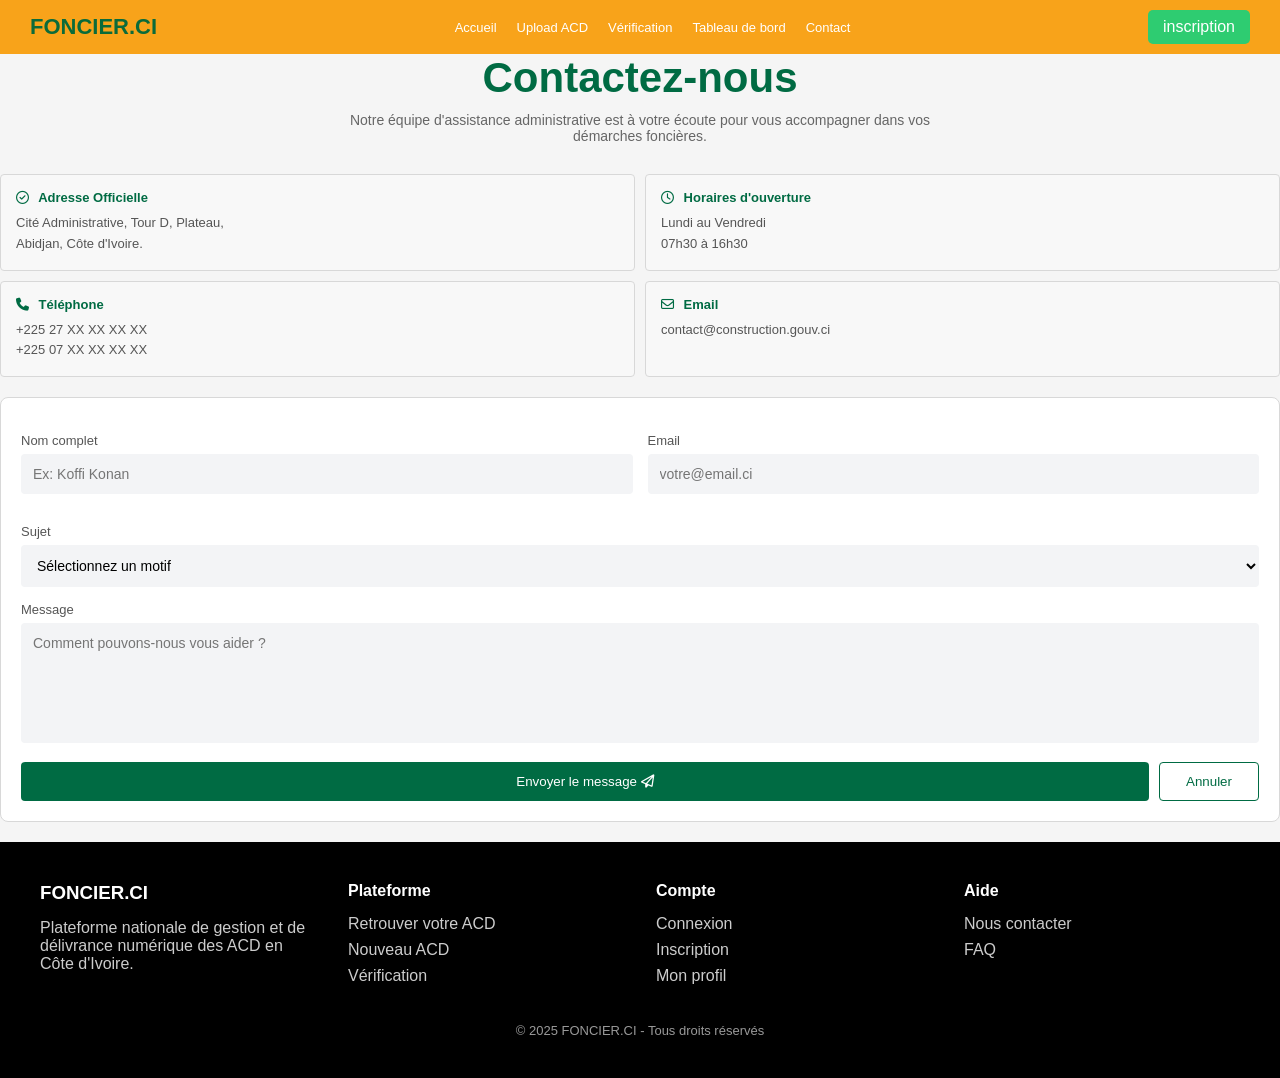
==== contact.html @ 7ab32a81 "site acd" ====
<!DOCTYPE html>
<html lang="fr">
<head>
    <meta charset="UTF-8">
    <meta name="viewport" content="width=device-width, initial-scale=1.0">
    <title>Contactez-nous</title>
    <link rel="stylesheet" href="style.css">
    <link rel="stylesheet"
          href="https://cdnjs.cloudflare.com/ajax/libs/font-awesome/6.5.1/css/all.min.css">
</head>
<body>
    <header>
        <nav class="navbar">
            <div class="logo">FONCIER.CI</div>

            <ul class="menu">
     
              <li><a href="index.html" class="lien-menu actif">Accueil</a></li>
              <li><a href="Upload .html" class="lien-menu">Upload ACD</a></li>
              <li><a href="verification.html" class="lien-menu">Vérification</a></li>
              <li><a href="dashboard.html" class="lien-menu">Tableau de bord</a></li>
              <li><a href="contact.html" class="lien-menu">Contact</a></li>
          
            </ul>

            <a href="#" class="btn-inscription">inscription</a>
        </nav>
    </header>

<div class="contenaire-contact">

    <div class="header">
        <h1>Contactez-nous</h1>
        <p>
            Notre équipe d'assistance administrative est à votre écoute pour vous
            accompagner dans vos démarches foncières.
        </p>
    </div>

    <div class="info-grid">

        <div class="info-card">
            <div class="info-title">
                <i class="fa-regular fa-circle-check"></i>
                Adresse Officielle
            </div>
            <p>
                Cité Administrative, Tour D, Plateau,<br>
                Abidjan, Côte d'Ivoire.
            </p>
        </div>

        <div class="info-card">
            <div class="info-title">
                <i class="fa-regular fa-clock"></i>
                Horaires d'ouverture
            </div>
            <p>
                Lundi au Vendredi<br>
                07h30 à 16h30
            </p>
        </div>

        <div class="info-card">
            <div class="info-title">
                <i class="fa-solid fa-phone"></i>
                Téléphone
            </div>
            <p>
                +225 27 XX XX XX XX<br>
                +225 07 XX XX XX XX
            </p>
        </div>

        <div class="info-card">
            <div class="info-title">
                <i class="fa-regular fa-envelope"></i>
                Email
            </div>
            <p>contact@construction.gouv.ci</p>
        </div>

    </div>

    <div class="contact-form">

        <div class="row">
            <div class="form-group">
                <label>Nom complet</label>
                <input type="text" placeholder="Ex: Koffi Konan">
            </div>

            <div class="form-group">
                <label>Email</label>
                <input type="email" placeholder="votre@email.ci">
            </div>
        </div>

        <div class="form-group">
            <label>Sujet</label>
            <select>
                <option>Sélectionnez un motif</option>
                <option>Information</option>
                <option>Réclamation</option>
                <option>Assistance</option>
            </select>
        </div>

        <div class="form-group">
            <label>Message</label>
            <textarea rows="6"
                placeholder="Comment pouvons-nous vous aider ?"></textarea>
        </div>

        <div class="actions">
            <button class="btn-send">
                Envoyer le message
                <i class="fa-regular fa-paper-plane"></i>
            </button>

            <button class="btn-cancel">
                Annuler
            </button>
        </div>

    </div>

</div>
    <footer>

        <div class="footer-content">

            <div class="footer-col">
                <h3>FONCIER.CI</h3>
                <p>
                    Plateforme nationale de gestion et de délivrance
                    numérique des ACD en Côte d'Ivoire.
                </p>
            </div>

            <div class="footer-col">
                <h4>Plateforme</h4>
                <a href="#">Retrouver votre ACD</a>
                <a href="#">Nouveau ACD</a>
                <a href="#">Vérification</a>
            </div>

            <div class="footer-col">
                <h4>Compte</h4>
                <a href="#">Connexion</a>
                <a href="#">Inscription</a>
                <a href="#">Mon profil</a>
            </div>

            <div class="footer-col">
                <h4>Aide</h4>
                <a href="#">Nous contacter</a>
                <a href="#">FAQ</a>
            </div>

        </div>

        <p class="copyright">
            © 2025 FONCIER.CI - Tous droits réservés
        </p>

    </footer>

</body>
</html>
---- style.css ----
*{
    margin:0;
    padding:0;
    box-sizing:border-box;
    font-family:Arial, Helvetica, sans-serif;
}

body{
    background:#f5f5f5;
}

/* NAVBAR */

.navbar{
    background:#f8a31a;
    display:flex;
    justify-content:space-between;
    align-items:center;
    padding:10px 30px;
}

.logo{
    color:#0b6b3a;
    font-weight:bold;
    font-size:22px;
}

.menu{
    display:flex;
    gap:20px;
    list-style:none;
}

.menu a{
    text-decoration:none;
    color:white;
    font-size:13px;
}

.btn-inscription{
    background:#2ecc71;
    color:white;
    text-decoration:none;
    padding:8px 15px;
    border-radius:5px;
}

/* MAIN */

.container{
    width:95%;
    margin:20px auto;
    display:flex;
    background:white;
}

/* LEFT */

.left-panel{
    width:55%;
    background:#026a3f;
    color:white;
    padding:60px;
}

.left-panel h3{
    margin-bottom:20px;
}

.left-panel h1{
    font-size:48px;
    line-height:1.1;
    margin-bottom:25px;
}

.left-panel p{
    max-width:500px;
    margin-bottom:30px;
}

.feature{
    margin-bottom:20px;
    font-size:16px;
}

/* RIGHT */

.right-panel{
    width:45%;
    padding:60px;
}

.right-panel h2{
    font-size:32px;
    margin-bottom:10px;
}

.subtitle{
    color:#777;
    margin-bottom:30px;
}

form{
    display:flex;
    flex-direction:column;
}

label{
    margin-bottom:8px;
    margin-top:15px;
    font-size:14px;
}

input{
    padding:12px;
    border:1px solid #ddd;
    border-radius:5px;
}

.btn-login{
    margin-top:25px;
    padding:14px;
    border:none;
    border-radius:5px;
    background:#026a3f;
    color:white;
    cursor:pointer;
    font-size:15px;
}

.divider{
    text-align:center;
    margin:30px 0;
    color:#888;
    font-size:12px;
}

.social-buttons{
    display:flex;
    gap:10px;
}

.social-buttons button{
    flex:1;
    padding:12px;
    border:1px solid #026a3f;
    background:white;
    color:#026a3f;
    border-radius:5px;
    cursor:pointer;
}

/* FOOTER */

footer{
    background:#000;
    color:white;
    margin-top:20px;
    padding:40px;
}

.footer-content{
    display:flex;
    justify-content:space-between;
    flex-wrap:wrap;
}

.footer-col{
    width:23%;
}

.footer-col h4,
.footer-col h3{
    margin-bottom:15px;
}

.footer-col a{
    display:block;
    color:#ccc;
    text-decoration:none;
    margin-bottom:8px;
}

.footer-col p{
    color:#ccc;
}

.copyright{
    text-align:center;
    margin-top:30px;
    color:#999;
    font-size:13px;
}

/* dashboard */
.dashboard{
    display:flex;
    min-height:100vh;
}

/* Sidebar */

.sidebar{
    width:260px;
    background:#f8f8f8;
    border-right:1px solid #ddd;
    padding:25px;
}

.logo h2{
    color:#00593a;
    font-size:22px;
}

.logo small{
    color:#666;
}

.sidebar ul{
    list-style:none;
    margin-top:40px;
}

.sidebar li{
    margin-bottom:10px;
}

.sidebar a{
    display:block;
    text-decoration:none;
    color:#444;
    padding:12px;
    border-radius:4px;
}

.sidebar .active a{
    background:#00593a;
    color:white;
}

/* Content */

.content{
    flex:1;
    padding:30px 50px;
}

.topbar{
    display:flex;
    justify-content:space-between;
    margin-bottom:30px;
}

.user{
    display:flex;
    align-items:center;
    gap:12px;
}

.user img{
    width:40px;
    height:40px;
    border-radius:50%;
}

h2{
    color:#00593a;
    margin-bottom:5px;
}

.subtitle{
    color:#777;
    margin-bottom:30px;
}

/* Steps */

.steps{
    display:flex;
    align-items:center;
    margin-bottom:30px;
}

.step{
    text-align:center;
}

.step span{
    width:35px;
    height:35px;
    display:flex;
    align-items:center;
    justify-content:center;
    border:2px solid #ccc;
    border-radius:50%;
    margin:auto;
    background:white;
}

.step.active span{
    background:#00593a;
    border-color:#00593a;
    color:white;
}

.line{
    width:120px;
    height:2px;
    background:#ddd;
}

/* Cards */

.card{
    background:white;
    border:1px solid #ddd;
    border-radius:8px;
    padding:20px;
    margin-bottom:20px;
}

.card h3{
    color:#00593a;
    margin-bottom:20px;
}

.grid{
    display:grid;
    grid-template-columns:1fr 1fr;
    gap:15px;
    margin-bottom:15px;
}

label{
    display:block;
    margin-bottom:6px;
    font-size:14px;
}

input,
select{
    width:100%;
    padding:10px;
    border:1px solid #ccc;
    border-radius:4px;
}

/* Map */

.map{
    width:100%;
    height:200px;
    object-fit:cover;
    border-radius:5px;
    margin-bottom:15px;
}

/* Buttons */

.actions{
    display:flex;
    justify-content:flex-end;
    gap:15px;
}

.btn-light{
    padding:12px 25px;
    border:1px solid #00593a;
    background:white;
    color:#00593a;
    border-radius:5px;
    cursor:pointer;
}

.btn-primary{
    padding:12px 25px;
    border:none;
    background:#00593a;
    color:white;
    border-radius:5px;
    cursor:pointer;
}
/* Contact */

.contenaire-contactcr{
    max-width:900px;
    margin:auto;
    display:flex;
    flex-direction:column;
    padding:40px 20px;
}
.header h1{
    color:#006b43;
    font-size:42px;
    margin-bottom:10px;
    text-align:center;
}

.header p{
    color:#666;
    font-size:14px;
    max-width:650px;
    margin: 10px auto 30px;
    text-align:center;
}

/* Cartes d'informations */

.info-grid{
    display:grid;
    grid-template-columns:repeat(2,1fr);
    gap:10px;
    margin-bottom:20px;
}

.info-card{
    background:#f8f8f8;
    border:1px solid #d8d8d8;
    border-radius:4px;
    padding:15px;
}

.info-title{
    color:#006b43;
    font-size:13px;
    font-weight:600;
    margin-bottom:8px;
}

.info-title i{
    margin-right:6px;
}

.info-card p{
    font-size:13px;
    color:#555;
    line-height:1.6;
}

/* Formulaire */

.contact-form{
    background:#fff;
    border:1px solid #d8d8d8;
    border-radius:8px;
    padding:20px;
}

.row{
    display:flex;
    gap:15px;
}

.form-group{
    flex:1;
    margin-bottom:15px;
}

label{
    display:block;
    font-size:13px;
    color:#555;
    margin-bottom:6px;
}

input,
select,
textarea{
    width:100%;
    border:none;
    background:#f3f4f6;
    padding:12px;
    border-radius:4px;
    outline:none;
    font-size:14px;
}

textarea{
    resize:none;
}

/* Boutons */

.actions{
    display:flex;
    justify-content:space-between;
    gap:10px;
    margin-top:10px;
}

.btn-send{
    flex:1;
    background:#006b43;
    color:white;
    border:none;
    padding:12px;
    border-radius:4px;
    cursor:pointer;
    font-weight:500;
}

.btn-cancel{
    width:100px;
    background:white;
    color:#006b43;
    border:1px solid #006b43;
    border-radius:4px;
    cursor:pointer;
    font-weight:500;
}

/* RESPONSIVE */

@media(max-width:768px){

    .container{
        flex-direction:column;
    }

    .left-panel,
    .right-panel{
        width:100%;
    }

    .menu{
        display:none;
    }

    .footer-col{
        width:100%;
        margin-bottom:20px;
    }
       .dashboard{
        flex-direction:column;
    }

    .sidebar{
        width:100%;
    }

    .grid{
        grid-template-columns:1fr;
    }

    .actions{
        flex-direction:column;
    }

    .line{
        width:50px;
    }
     .info-grid{
        grid-template-columns:1fr;
    }

    .row{
        flex-direction:column;
        gap:0;
    }

    .actions{
        flex-direction:column;
    }

    .btn-cancel{
        width:100%;
    }

}
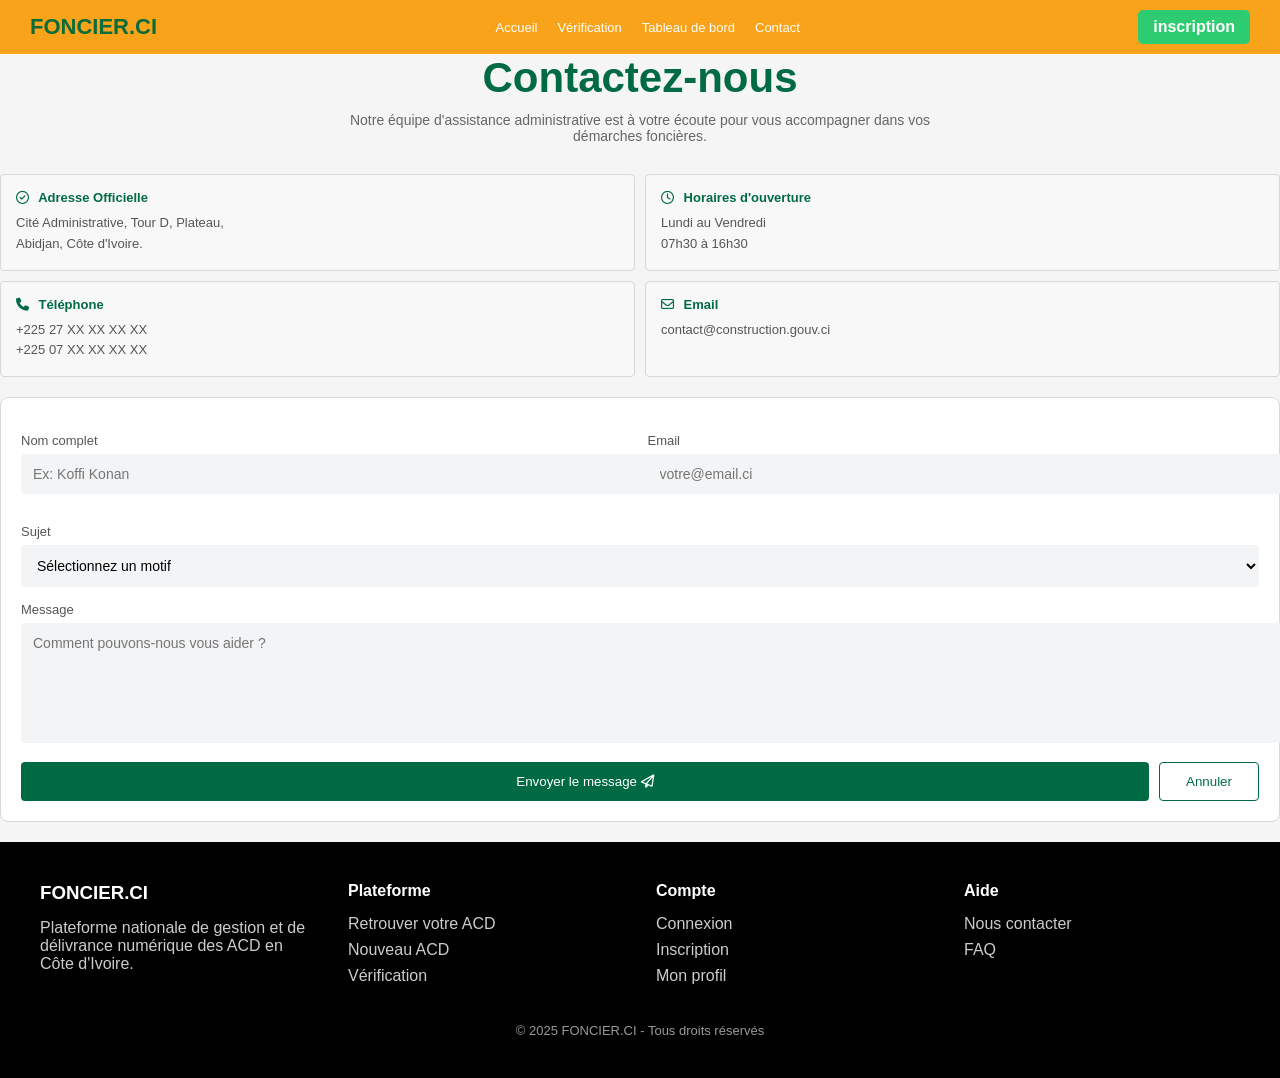
==== commit 046e3c31: "propieter des html" ====
--- a/contact.html
+++ b/contact.html
@@ -16,9 +16,8 @@
             <ul class="menu">
      
               <li><a href="index.html" class="lien-menu actif">Accueil</a></li>
-              <li><a href="Upload .html" class="lien-menu">Upload ACD</a></li>
-              <li><a href="verification.html" class="lien-menu">Vérification</a></li>
-              <li><a href="dashboard.html" class="lien-menu">Tableau de bord</a></li>
+              <li><a href="Verification .html" class="lien-menu">Vérification</a></li>
+              <li><a href="Dashboard.html" class="lien-menu">Tableau de bord</a></li>
               <li><a href="contact.html" class="lien-menu">Contact</a></li>
           
             </ul>
--- a/style.css
+++ b/style.css
@@ -1,569 +1,752 @@
-*{
-    margin:0;
-    padding:0;
-    box-sizing:border-box;
-    font-family:Arial, Helvetica, sans-serif;
-}
-
-body{
-    background:#f5f5f5;
+* {
+  margin: 0;
+  padding: 0;
+  font-family: Arial, sans-serif;
+}
+
+body {
+  background: #f5f5f5;
+}
+
+
+.btn-inscription {
+  background: white;
+  color: #0a6e3f;
+  padding: 10px 18px;
+  border-radius: 5px;
+  text-decoration: none;
+  font-weight: bold;
+}
+
+.section-hero {
+  background: #0f172a;
+  color: white;
+  padding: 80px 50px;
+}
+
+.contenu-hero {
+  display: flex;
+  justify-content: space-between;
+  align-items: center;
+  gap: 40px;
+}
+
+.titre-hero {
+  font-size: 50px;
+  margin-bottom: 20px;
+}
+
+.texte-or {
+  color: gold;
+}
+
+.texte-vert {
+  color: #00d084;
+}
+
+.description-hero {
+  margin-bottom: 30px;
+  max-width: 600px;
+}
+
+.boutons-hero {
+  display: flex;
+  gap: 15px;
+}
+
+.btn-grand-principal,
+.btn-grand-secondaire {
+  padding: 12px 20px;
+  text-decoration: none;
+  border-radius: 5px;
+  font-weight: bold;
+}
+
+.btn-grand-principal {
+  background: #00d084;
+  color: white;
+}
+
+.btn-grand-secondaire {
+  background: white;
+  color: #0f172a;
+}
+.section-claire,
+.section-sombre,
+.section-appel {
+  padding: 70px 50px;
+}
+
+.section-claire {
+  background: white;
+}
+
+.section-sombre {
+  background: #111827;
+  color: white;
+}
+
+.section-appel {
+  background: #0a6e3f;
+  color: white;
+  text-align: center;
+}
+
+.entete-section,
+.entete-section-claire {
+  text-align: center;
+  margin-bottom: 50px;
+}
+
+.grand-titre-section {
+  font-size: 40px;
+  margin: 15px 0;
+}
+
+.sous-titre-section {
+  color: gray;
+}
+
+.grille-etapes {
+  display: flex;
+  gap: 20px;
+  justify-content: center;
+}
+
+.carte-etape {
+  background: #f9f9f9;
+  padding: 25px;
+  border-radius: 10px;
+  width: 300px;
+  text-align: center;
+}
+
+.numero-etape {
+  color: #0a6e3f;
+  font-weight: bold;
+  margin-bottom: 10px;
+}
+
+.icone-etape {
+  font-size: 40px;
+  margin-bottom: 15px;
+}
+
+.lien-etape {
+  display: inline-block;
+  margin-top: 15px;
+  color: #0a6e3f;
+  text-decoration: none;
+  font-weight: bold;
+}
+
+.grille-fonctionnalites {
+  display: flex;
+  gap: 20px;
+  justify-content: center;
+}
+
+.carte-fonction {
+  padding: 25px;
+  border-radius: 10px;
+  width: 300px;
+}
+
+.verte {
+  background: #14532d;
+}
+
+.jaune {
+  background: #92400e;
+}
+
+.bleue {
+  background: #1e3a8a;
+}
+
+.icone-fonction {
+  font-size: 40px;
+  margin-bottom: 15px;
+}
+
+.boutons-appel {
+  margin-top: 25px;
+  display: flex;
+  justify-content: center;
+  gap: 15px;
+}
+
+.btn-blanc,
+.btn-contour-blanc {
+  padding: 12px 20px;
+  border-radius: 5px;
+  text-decoration: none;
+  font-weight: bold;
+}
+
+.btn-blanc {
+  background: white;
+  color: #0a6e3f;
+}
+
+.btn-contour-blanc {
+  border: 2px solid white;
+  color: white;
 }
 
 /* NAVBAR */
 
-.navbar{
-    background:#f8a31a;
-    display:flex;
-    justify-content:space-between;
-    align-items:center;
-    padding:10px 30px;
-}
-
-.logo{
-    color:#0b6b3a;
-    font-weight:bold;
-    font-size:22px;
-}
-
-.menu{
-    display:flex;
-    gap:20px;
-    list-style:none;
-}
-
-.menu a{
-    text-decoration:none;
-    color:white;
-    font-size:13px;
-}
-
-.btn-inscription{
-    background:#2ecc71;
-    color:white;
-    text-decoration:none;
-    padding:8px 15px;
-    border-radius:5px;
-}
-
-/* MAIN */
-
-.container{
-    width:95%;
-    margin:20px auto;
-    display:flex;
-    background:white;
-}
-
+.navbar {
+  background: #f8a31a;
+  display: flex;
+  justify-content: space-between;
+  align-items: center;
+  padding: 10px 30px;
+}
+
+.logo {
+  color: #0b6b3a;
+  font-weight: bold;
+  font-size: 22px;
+}
+
+.menu {
+  display: flex;
+  gap: 20px;
+  list-style: none;
+}
+
+.menu a {
+  text-decoration: none;
+  color: white;
+  font-size: 13px;
+}
+
+.btn-inscription {
+  background: #2ecc71;
+  color: white;
+  text-decoration: none;
+  padding: 8px 15px;
+  border-radius: 5px;
+}
+
+
+.container {
+  width: 95%;
+  margin: 20px auto;
+  display: flex;
+  background: white;
+}
+
+.container-verif{
+    width: 55%;
+    margin: 20px auto;
+    padding: 10px   ;
+    display: flex;
+    background: white;
+}
 /* LEFT */
 
-.left-panel{
-    width:55%;
-    background:#026a3f;
-    color:white;
-    padding:60px;
-}
-
-.left-panel h3{
-    margin-bottom:20px;
-}
-
-.left-panel h1{
-    font-size:48px;
-    line-height:1.1;
-    margin-bottom:25px;
-}
-
-.left-panel p{
-    max-width:500px;
-    margin-bottom:30px;
-}
-
-.feature{
-    margin-bottom:20px;
-    font-size:16px;
+.left-panel {
+  width: 55%;
+  background: #026a3f;
+  color: white;
+  padding: 60px;
+}
+
+.left-panel h3 {
+  margin-bottom: 20px;
+}
+
+.left-panel h1 {
+  font-size: 48px;
+  line-height: 1.1;
+  margin-bottom: 25px;
+}
+
+.left-panel p {
+  max-width: 500px;
+  margin-bottom: 30px;
+}
+
+.feature {
+  margin-bottom: 20px;
+  font-size: 16px;
 }
 
 /* RIGHT */
 
-.right-panel{
-    width:45%;
-    padding:60px;
-}
-
-.right-panel h2{
-    font-size:32px;
-    margin-bottom:10px;
-}
-
-.subtitle{
-    color:#777;
-    margin-bottom:30px;
-}
-
-form{
-    display:flex;
-    flex-direction:column;
-}
-
-label{
-    margin-bottom:8px;
-    margin-top:15px;
-    font-size:14px;
-}
-
-input{
-    padding:12px;
-    border:1px solid #ddd;
-    border-radius:5px;
-}
-
-.btn-login{
-    margin-top:25px;
-    padding:14px;
-    border:none;
-    border-radius:5px;
-    background:#026a3f;
-    color:white;
-    cursor:pointer;
-    font-size:15px;
-}
-
-.divider{
-    text-align:center;
-    margin:30px 0;
-    color:#888;
-    font-size:12px;
-}
-
-.social-buttons{
-    display:flex;
-    gap:10px;
-}
-
-.social-buttons button{
-    flex:1;
-    padding:12px;
-    border:1px solid #026a3f;
-    background:white;
-    color:#026a3f;
-    border-radius:5px;
-    cursor:pointer;
+.right-panel {
+  width: 45%;
+  padding: 60px;
+}
+
+.right-panel h2 {
+  font-size: 32px;
+  margin-bottom: 10px;
+}
+
+.subtitle {
+  color: #777;
+  margin-bottom: 30px;
+}
+
+form {
+  display: flex;
+  flex-direction: column;
+}
+
+label {
+  margin-bottom: 8px;
+  margin-top: 15px;
+  font-size: 14px;
+}
+
+input {
+  padding: 12px;
+  border: 1px solid #ddd;
+  border-radius: 5px;
+}
+
+.btn-login {
+  margin-top: 25px;
+  padding: 14px;
+  border: none;
+  border-radius: 5px;
+  background: #026a3f;
+  color: white;
+  cursor: pointer;
+  font-size: 15px;
+}
+
+.divider {
+  text-align: center;
+  margin: 30px 0;
+  color: #888;
+  font-size: 12px;
+}
+
+.social-buttons {
+  display: flex;
+  gap: 10px;
+}
+
+.social-buttons button {
+  flex: 1;
+  padding: 12px;
+  border: 1px solid #026a3f;
+  background: white;
+  color: #026a3f;
+  border-radius: 5px;
+  cursor: pointer;
 }
 
 /* FOOTER */
 
-footer{
-    background:#000;
-    color:white;
-    margin-top:20px;
-    padding:40px;
-}
-
-.footer-content{
-    display:flex;
-    justify-content:space-between;
-    flex-wrap:wrap;
-}
-
-.footer-col{
-    width:23%;
+footer {
+  background: #000;
+  color: white;
+  margin-top: 20px;
+  padding: 40px;
+}
+
+.footer-content {
+  display: flex;
+  justify-content: space-between;
+  flex-wrap: wrap;
+}
+
+.footer-col {
+  width: 23%;
 }
 
 .footer-col h4,
-.footer-col h3{
-    margin-bottom:15px;
-}
-
-.footer-col a{
-    display:block;
-    color:#ccc;
-    text-decoration:none;
-    margin-bottom:8px;
-}
-
-.footer-col p{
-    color:#ccc;
-}
-
-.copyright{
-    text-align:center;
-    margin-top:30px;
-    color:#999;
-    font-size:13px;
+.footer-col h3 {
+  margin-bottom: 15px;
+}
+
+.footer-col a {
+  display: block;
+  color: #ccc;
+  text-decoration: none;
+  margin-bottom: 8px;
+}
+
+.footer-col p {
+  color: #ccc;
+}
+
+.copyright {
+  text-align: center;
+  margin-top: 30px;
+  color: #999;
+  font-size: 13px;
 }
 
 /* dashboard */
-.dashboard{
-    display:flex;
-    min-height:100vh;
-}
-
-/* Sidebar */
-
-.sidebar{
-    width:260px;
-    background:#f8f8f8;
-    border-right:1px solid #ddd;
-    padding:25px;
-}
-
-.logo h2{
-    color:#00593a;
-    font-size:22px;
-}
-
-.logo small{
-    color:#666;
-}
-
-.sidebar ul{
-    list-style:none;
-    margin-top:40px;
-}
-
-.sidebar li{
-    margin-bottom:10px;
-}
-
-.sidebar a{
-    display:block;
-    text-decoration:none;
-    color:#444;
-    padding:12px;
-    border-radius:4px;
-}
-
-.sidebar .active a{
-    background:#00593a;
-    color:white;
+.dashboard {
+  display: flex;
+  min-height: 100vh;
+}
+
+
+.sidebar {
+  width: 260px;
+  background: #f8f8f8;
+  border-right: 1px solid #ddd;
+  padding: 25px;
+}
+
+.logo h2 {
+  color: #00593a;
+  font-size: 22px;
+}
+
+.logo small {
+  color: #666;
+}
+
+.sidebar ul {
+  list-style: none;
+  margin-top: 40px;
+}
+
+.sidebar li {
+  margin-bottom: 10px;
+}
+
+.sidebar a {
+  display: block;
+  text-decoration: none;
+  color: #444;
+  padding: 12px;
+  border-radius: 4px;
+}
+
+.sidebar .active a {
+  background: #00593a;
+  color: white;
 }
 
 /* Content */
 
-.content{
-    flex:1;
-    padding:30px 50px;
-}
-
-.topbar{
-    display:flex;
-    justify-content:space-between;
-    margin-bottom:30px;
-}
-
-.user{
-    display:flex;
-    align-items:center;
-    gap:12px;
-}
-
-.user img{
-    width:40px;
-    height:40px;
-    border-radius:50%;
-}
-
-h2{
-    color:#00593a;
-    margin-bottom:5px;
-}
-
-.subtitle{
-    color:#777;
-    margin-bottom:30px;
+.content {
+  flex: 1;
+  padding: 30px 50px;
+}
+
+.topbar {
+  display: flex;
+  justify-content: space-between;
+  margin-bottom: 30px;
+}
+
+.user {
+  display: flex;
+  align-items: center;
+  gap: 12px;
+}
+
+.user img {
+  width: 40px;
+  height: 40px;
+  border-radius: 50%;
+}
+
+h2 {
+  color: #00593a;
+  margin-bottom: 5px;
+}
+
+.subtitle {
+  color: #777;
+  margin-bottom: 30px;
 }
 
 /* Steps */
 
-.steps{
-    display:flex;
-    align-items:center;
-    margin-bottom:30px;
-}
-
-.step{
-    text-align:center;
-}
-
-.step span{
-    width:35px;
-    height:35px;
-    display:flex;
-    align-items:center;
-    justify-content:center;
-    border:2px solid #ccc;
-    border-radius:50%;
-    margin:auto;
-    background:white;
-}
-
-.step.active span{
-    background:#00593a;
-    border-color:#00593a;
-    color:white;
-}
-
-.line{
-    width:120px;
-    height:2px;
-    background:#ddd;
+.steps {
+  display: flex;
+  align-items: center;
+  margin-bottom: 30px;
+}
+
+.step {
+  text-align: center;
+}
+
+.step span {
+  width: 35px;
+  height: 35px;
+  display: flex;
+  align-items: center;
+  justify-content: center;
+  border: 2px solid #ccc;
+  border-radius: 50%;
+  margin: auto;
+  background: white;
+}
+
+.step.active span {
+  background: #00593a;
+  border-color: #00593a;
+  color: white;
+}
+
+.line {
+  width: 120px;
+  height: 2px;
+  background: #ddd;
 }
 
 /* Cards */
 
-.card{
-    background:white;
-    border:1px solid #ddd;
-    border-radius:8px;
-    padding:20px;
-    margin-bottom:20px;
-}
-
-.card h3{
-    color:#00593a;
-    margin-bottom:20px;
-}
-
-.grid{
-    display:grid;
-    grid-template-columns:1fr 1fr;
-    gap:15px;
-    margin-bottom:15px;
-}
-
-label{
-    display:block;
-    margin-bottom:6px;
-    font-size:14px;
+.card {
+  background: white;
+  border: 1px solid #ddd;
+  border-radius: 8px;
+  padding: 20px;
+  margin-bottom: 20px;
+}
+
+.card h3 {
+  color: #00593a;
+  margin-bottom: 20px;
+}
+
+.grid {
+  display: grid;
+  grid-template-columns: 1fr 1fr;
+  gap: 15px;
+  margin-bottom: 15px;
+}
+
+label {
+  display: block;
+  margin-bottom: 6px;
+  font-size: 14px;
 }
 
 input,
-select{
-    width:100%;
-    padding:10px;
-    border:1px solid #ccc;
-    border-radius:4px;
-}
-
-/* Map */
-
-.map{
-    width:100%;
-    height:200px;
-    object-fit:cover;
-    border-radius:5px;
-    margin-bottom:15px;
-}
-
-/* Buttons */
-
-.actions{
-    display:flex;
-    justify-content:flex-end;
-    gap:15px;
-}
-
-.btn-light{
-    padding:12px 25px;
-    border:1px solid #00593a;
-    background:white;
-    color:#00593a;
-    border-radius:5px;
-    cursor:pointer;
-}
-
-.btn-primary{
-    padding:12px 25px;
-    border:none;
-    background:#00593a;
-    color:white;
-    border-radius:5px;
-    cursor:pointer;
+select {
+  width: 100%;
+  padding: 10px;
+  border: 1px solid #ccc;
+  border-radius: 4px;
+}
+
+
+.map {
+  width: 100%;
+  height: 200px;
+  object-fit: cover;
+  border-radius: 5px;
+  margin-bottom: 15px;
+}
+
+
+.actions {
+  display: flex;
+  justify-content: flex-end;
+  gap: 15px;
+}
+
+.btn-light {
+  padding: 12px 25px;
+  border: 1px solid #00593a;
+  background: white;
+  color: #00593a;
+  border-radius: 5px;
+  cursor: pointer;
+}
+
+.btn-primary {
+  padding: 12px 25px;
+  border: none;
+  background: #00593a;
+  color: white;
+  border-radius: 5px;
+  cursor: pointer;
 }
 /* Contact */
 
-.contenaire-contactcr{
-    max-width:900px;
-    margin:auto;
-    display:flex;
-    flex-direction:column;
-    padding:40px 20px;
-}
-.header h1{
-    color:#006b43;
-    font-size:42px;
-    margin-bottom:10px;
-    text-align:center;
-}
-
-.header p{
-    color:#666;
-    font-size:14px;
-    max-width:650px;
-    margin: 10px auto 30px;
-    text-align:center;
-}
-
-/* Cartes d'informations */
-
-.info-grid{
-    display:grid;
-    grid-template-columns:repeat(2,1fr);
-    gap:10px;
-    margin-bottom:20px;
-}
-
-.info-card{
-    background:#f8f8f8;
-    border:1px solid #d8d8d8;
-    border-radius:4px;
-    padding:15px;
-}
-
-.info-title{
-    color:#006b43;
-    font-size:13px;
-    font-weight:600;
-    margin-bottom:8px;
-}
-
-.info-title i{
-    margin-right:6px;
-}
-
-.info-card p{
-    font-size:13px;
-    color:#555;
-    line-height:1.6;
-}
-
-/* Formulaire */
-
-.contact-form{
-    background:#fff;
-    border:1px solid #d8d8d8;
-    border-radius:8px;
-    padding:20px;
-}
-
-.row{
-    display:flex;
-    gap:15px;
-}
-
-.form-group{
-    flex:1;
-    margin-bottom:15px;
-}
-
-label{
-    display:block;
-    font-size:13px;
-    color:#555;
-    margin-bottom:6px;
+.contenaire-contactcr {
+  max-width: 900px;
+  margin: auto;
+  display: flex;
+  flex-direction: column;
+  padding: 40px 20px;
+}
+.header h1 {
+  color: #006b43;
+  font-size: 42px;
+  margin-bottom: 10px;
+  text-align: center;
+}
+
+.header p {
+  color: #666;
+  font-size: 14px;
+  max-width: 650px;
+  margin: 10px auto 30px;
+  text-align: center;
+}
+
+
+.info-grid {
+  display: grid;
+  grid-template-columns: repeat(2, 1fr);
+  gap: 10px;
+  margin-bottom: 20px;
+}
+
+.info-card {
+  background: #f8f8f8;
+  border: 1px solid #d8d8d8;
+  border-radius: 4px;
+  padding: 15px;
+}
+
+.info-title {
+  color: #006b43;
+  font-size: 13px;
+  font-weight: 600;
+  margin-bottom: 8px;
+}
+
+.info-title i {
+  margin-right: 6px;
+}
+
+.info-card p {
+  font-size: 13px;
+  color: #555;
+  line-height: 1.6;
+}
+
+
+.contact-form {
+  background: #fff;
+  border: 1px solid #d8d8d8;
+  border-radius: 8px;
+  padding: 20px;
+}
+
+.row {
+  display: flex;
+  gap: 15px;
+}
+
+.form-group {
+  flex: 1;
+  margin-bottom: 15px;
+}
+
+label {
+  display: block;
+  font-size: 13px;
+  color: #555;
+  margin-bottom: 6px;
 }
 
 input,
 select,
-textarea{
-    width:100%;
-    border:none;
-    background:#f3f4f6;
-    padding:12px;
-    border-radius:4px;
-    outline:none;
-    font-size:14px;
-}
-
-textarea{
-    resize:none;
-}
-
-/* Boutons */
-
-.actions{
-    display:flex;
-    justify-content:space-between;
-    gap:10px;
-    margin-top:10px;
-}
-
-.btn-send{
-    flex:1;
-    background:#006b43;
-    color:white;
-    border:none;
-    padding:12px;
-    border-radius:4px;
-    cursor:pointer;
-    font-weight:500;
-}
-
-.btn-cancel{
-    width:100px;
-    background:white;
-    color:#006b43;
-    border:1px solid #006b43;
-    border-radius:4px;
-    cursor:pointer;
-    font-weight:500;
+textarea {
+  width: 100%;
+  border: none;
+  background: #f3f4f6;
+  padding: 12px;
+  border-radius: 4px;
+  outline: none;
+  font-size: 14px;
+}
+
+textarea {
+  resize: none;
+}
+
+
+.actions {
+  display: flex;
+  justify-content: space-between;
+  gap: 10px;
+  margin-top: 10px;
+}
+
+.btn-send {
+  flex: 1;
+  background: #006b43;
+  color: white;
+  border: none;
+  padding: 12px;
+  border-radius: 4px;
+  cursor: pointer;
+  font-weight: 500;
+}
+
+.btn-cancel {
+  width: 100px;
+  background: white;
+  color: #006b43;
+  border: 1px solid #006b43;
+  border-radius: 4px;
+  cursor: pointer;
+  font-weight: 500;
 }
 
 /* RESPONSIVE */
 
-@media(max-width:768px){
-
-    .container{
-        flex-direction:column;
-    }
-
-    .left-panel,
-    .right-panel{
-        width:100%;
-    }
-
-    .menu{
-        display:none;
-    }
-
-    .footer-col{
-        width:100%;
-        margin-bottom:20px;
-    }
-       .dashboard{
-        flex-direction:column;
-    }
-
-    .sidebar{
-        width:100%;
-    }
-
-    .grid{
-        grid-template-columns:1fr;
-    }
-
-    .actions{
-        flex-direction:column;
-    }
-
-    .line{
-        width:50px;
-    }
-     .info-grid{
-        grid-template-columns:1fr;
-    }
-
-    .row{
-        flex-direction:column;
-        gap:0;
-    }
-
-    .actions{
-        flex-direction:column;
-    }
-
-    .btn-cancel{
-        width:100%;
-    }
-
-}+@media (max-width: 768px) {
+  .container {
+    flex-direction: column;
+  }
+
+  .left-panel,
+  .right-panel {
+    width: 100%;
+  }
+
+  .menu {
+    display: none;
+  }
+
+  .footer-col {
+    width: 100%;
+    margin-bottom: 20px;
+  }
+  .dashboard {
+    flex-direction: column;
+  }
+
+  .sidebar {
+    width: 100%;
+  }
+
+  .grid {
+    grid-template-columns: 1fr;
+  }
+
+  .actions {
+    flex-direction: column;
+  }
+
+  .line {
+    width: 50px;
+  }
+  .info-grid {
+    grid-template-columns: 1fr;
+  }
+
+  .row {
+    flex-direction: column;
+    gap: 0;
+  }
+
+  .actions {
+    flex-direction: column;
+  }
+
+  .btn-cancel {
+    width: 100%;
+  }
+}
